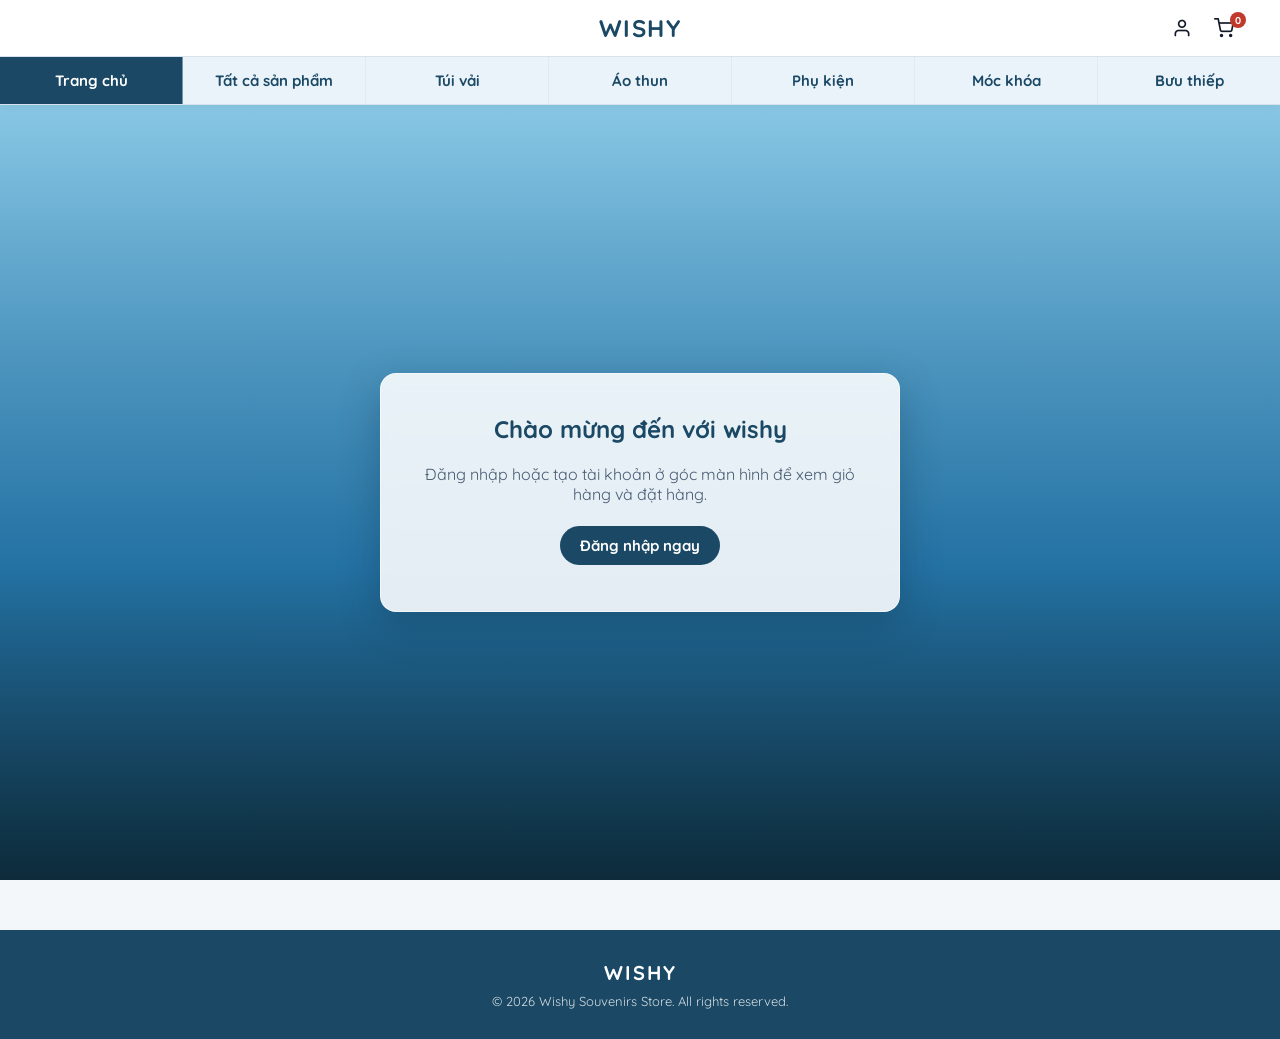
==== cart.html @ b32f50d2 "update header" ====
<!DOCTYPE html>
<html lang="vi">
<head>
<meta charset="UTF-8">
<meta name="viewport" content="width=device-width, initial-scale=1.0">
<title>wishy - Giỏ hàng</title>
<link rel="stylesheet" href="css/style.css">
  <link rel="icon" type="image/png" href="images/logo/logo.png">
</head>

<body>

<!--Thay thế header cũ-->
    <header class="site-header">
        <div class="header-top">
            <div class="header-left-space"></div>
            <div class="logo"><a href="index.html" style="text-decoration:none; color:inherit;">WISHY</a></div>
            <div id="user-header-box" class="header-right-icons">
                <!-- Icon User: Bấm vào mở ngay Overlay Đăng nhập -->
                <a href="#" class="icon-btn" title="Tài khoản" onclick="event.preventDefault(); openAuth('login');">
                    <img src="images/logo/user.png" alt="User">
                </a>
                <!-- Icon Giỏ hàng: Bấm vào kiểm tra đăng nhập -->
                <a href="cart.html" class="icon-btn cart-icon-btn" title="Giỏ hàng">
                  <img src="images/logo/cart.png" alt="Cart">
                    <span class="cart-badge" id="cart-count-badge">0</span>
                </a>
            </div>
        </div>
        <nav class="main-nav-equal" id="category-nav-list">
            <a class="cat-tab active" href="index.html"
                onclick="if(typeof selectCategory==='function') selectCategory('home', this)">Trang chủ</a>
            <a class="cat-tab" href="index.html#products"
                onclick="if(typeof selectCategory==='function') selectCategory('all', this)">Tất cả sản phẩm</a>
            <a class="cat-tab" href="index.html#products"
                onclick="if(typeof selectCategory==='function') selectCategory('Túi vải', this)">Túi vải</a>
            <a class="cat-tab" href="index.html#products"
                onclick="if(typeof selectCategory==='function') selectCategory('Áo thun', this)">Áo thun</a>
            <a class="cat-tab" href="index.html#products"
                onclick="if(typeof selectCategory==='function') selectCategory('Phụ kiện', this)">Phụ kiện</a>
            <a class="cat-tab" href="index.html#products"
                onclick="if(typeof selectCategory==='function') selectCategory('Móc khóa', this)">Móc khóa</a>
            <a class="cat-tab" href="index.html#products"
                onclick="if(typeof selectCategory==='function') selectCategory('Bưu thiếp', this)">Bưu thiếp</a>
        </nav>
    </header>

<!-- Khi chưa đăng nhập -->
<div id="welcome-screen" class="hero">
  <div class="sea-overlay"></div>
  <div class="welcome">
    <h2>Chào mừng đến với wishy</h2>
    <p>Đăng nhập hoặc tạo tài khoản ở góc màn hình để xem giỏ hàng và đặt hàng.</p>
    <button class="btn" onclick="openAuth('login')">Đăng nhập ngay</button> 
  </div>
</div>

<!-- Khi đã đăng nhập -->
<div id="app-screen" style="display:none;">
  <section id="tab-cart-view" class="tab-content active" style="max-width: 1200px; margin: 0 auto; padding: 30px 15px;">
    <div class="cart-title-row">
      <h2>Giỏ hàng của bạn</h2>
    </div>
    
    <div class="cart-actions-bar">
      <label class="select-all-label">
        <input type="checkbox" id="select-all-chk" onclick="toggleSelectAll(this)"> Chọn tất cả
      </label>
      <button class="btn-danger btn-sm" onclick="removeSelectedItems()">Xóa mục đã chọn</button>
    </div>

    <!-- Tiêu đề các cột -->
    <div class="cart-header-row">
      <div class="col-chk"></div>
      <div class="col-img">Hình ảnh</div>
      <div class="col-name">Sản phẩm</div>
      <div class="col-price">Đơn giá</div>
      <div class="col-qty">Số lượng</div>
      <div class="col-subtotal">Thành tiền</div>
      <div class="col-action">Thao tác</div>
    </div>

    <!-- Danh sách sản phẩm trong giỏ -->
    <div id="cart-items-container" class="cart-list-container"></div>

    <!-- Tổng tiền và nút chuyển bước điền thông tin -->
    <div class="card-box cart-summary-box" id="cart-summary-box">
      <h3 id="cart-grand-total">Tổng tiền: 0đ</h3>
      <button class="btn" onclick="showCheckoutSection()">Tiến hành đặt hàng</button>
    </div>

    <!-- Nhập thông tin thanh toán & địa chỉ -->
    <div class="card-box checkout-section" id="checkout-section">
      <div class="checkout-header">
        <h3>Thông tin thanh toán &amp; Giao hàng</h3>
        <button class="btn-outline btn-sm" onclick="backToCart()">← Quay lại giỏ hàng</button>
      </div>

      <div class="address-choice-group">
        <label><input type="radio" name="addr-choice" onclick="toggleNewAddress(false)"> Sử dụng địa chỉ mặc định trong tài khoản</label>
        <label><input type="radio" name="addr-choice" onclick="toggleNewAddress(true)"> Nhập địa chỉ nhận hàng mới</label>
      </div>

      <div id="new-address-box" class="new-address-box">
        <div class="form-row"><label>Họ và tên người nhận</label><input type="text" id="ship-name" placeholder="Nguyễn Văn A"></div>
        <div class="form-row"><label>Số điện thoại nhận hàng</label><input type="tel" id="ship-phone" placeholder="0901234567" maxlength="11" oninput="this.value = this.value.replace(/[^0-9]/g, '')"></div>
        <div class="form-row"><label>Địa chỉ nhận hàng chi tiết</label><input type="text" id="ship-addr" placeholder="Số nhà, tên đường, phường/xã..."></div>
      </div>

      <div class="payment-method-group">
        <label class="pay-method-title">Phương thức thanh toán:</label>
        <div>
          <label><input type="radio" name="pay-method" value="COD" checked> <b>Tiền mặt khi nhận hàng (COD)</b> (Mặc định)</label>
          <label><input type="radio" name="pay-method" value="Banking"> Chuyển khoản ngân hàng (QR Code)</label>
        </div>
      </div>

      <div class="checkout-footer">
        <h3 id="checkout-grand-total">Tổng thanh toán: 0đ</h3>
        <button class="btn" onclick="checkoutOrder()">Xác nhận đặt hàng</button>
      </div>
    </div>

    <!-- Hóa đơn đặt hàng -->
    <div id="invoice-box" class="card-box invoice-box">
      <h2 class="invoice-title">✓ ĐẶT HÀNG THÀNH CÔNG!</h2>
      <p class="invoice-subtitle">Cảm ơn bạn đã mua sắm tại <b>wishy</b>. Dưới đây là thông tin hóa đơn của bạn:</p>
      <hr class="invoice-hr">
      
      <div id="invoice-content"></div>

      <div class="invoice-btn-wrap">
        <button class="btn" onclick="continueShopping()">Tiếp tục mua sắm</button>
      </div>
    </div>
  </section>
</div>

<!-- Modal Đăng nhập -->
<div class="overlay" id="overlay" onclick="if(event.target===this)closeModal()">
  <div class="modal" id="modal"></div>
</div>

<!-- thêm footer dùng chung -->
<footer class="site-footer">
    <div class="container footer-inner">
        <div class="footer-logo">WISHY</div>
        <p>&copy; 2026 Wishy Souvenirs Store. All rights reserved.</p>
    </div>
</footer>

<script src="js/common.js"></script>
<script src="js/cart.js"></script>
</body>
</html>
---- css/style.css ----
@font-face {
  font-family: 'Quicksand';
  src: url('../font/Quicksand-Regular.ttf') format('truetype');
  font-weight: 400;
}

@font-face {
  font-family: 'Quicksand';
  src: url('../font/Quicksand-Bold.ttf') format('truetype');
  font-weight: 700;
}

body {
  font-family: 'Quicksand', Arial, sans-serif;
}

:root {
  --bg-color: #F4F7FA;
  --text-color: #1C2541;
  --primary-color: #1B4965;
  --primary-hover: #0D2B3A;
  --accent-color: #0077B6;
  --card-bg: #FFFFFF;
  --border-color: #D6E2EC;
  --danger: #C0392B;
  --success: #1E8449;
}

* {
  box-sizing: border-box;
}

body {
  font-family: 'Quicksand', Arial, Helvetica, sans-serif;
  background-color: var(--bg-color);
  color: var(--text-color);
  margin: 0;
  padding: 0;
}

button,
input,
select,
textarea {
  font-family: inherit;
  font-size: 15px;
}

h2,
h3 {
  font-weight: 700;
  color: var(--primary-color);
}

.site-header {
  position: sticky;
  top: 0;
  z-index: 1000;
  background: #ffffff;
  box-shadow: 0 2px 10px rgba(0, 0, 0, 0.05);
}

.header-top {
  display: flex !important;
  justify-content: space-between !important;
  align-items: center !important;
  padding: 12px 40px;
  border-bottom: 1px solid var(--border-color);
}

.header-left-space {
  width: 80px; /* Bằng kích thước với khối bên phải để đẩy Logo ra đúng chính giữa */
  flex-shrink: 0;
}

.logo {
  font-size: 24px;
  font-weight: 800;
  color: var(--primary-color);
  letter-spacing: 1.5px;
  text-align: center;
}

.main-nav {
  position: relative;
  display: flex;
  justify-content: center;
  gap: 44px;
  background: #E9EEF3;
  padding: 0 20px;
}

.main-nav>a,
.has-mega>a,
#nav-orders>a {
  display: block;
  padding: 14px 4px;
  color: var(--text-color);
  text-decoration: none;
  font-size: 18px;
  font-weight: 700;
  transition: color 0.2s, transform 0.2s;
}

.main-nav>a:hover,
.main-nav>a.active,
#nav-orders>a:hover,
#nav-orders>a.active,
.has-mega:hover>a,
.has-drop:hover>a {
  color: var(--accent-color);
  transform: scale(1.12);
  text-decoration: underline;
  text-decoration-thickness: 2px;
  text-underline-offset: 6px;
}

.has-mega>a::after,
.has-drop>a::after {
  content: '';
  display: inline-block;
  width: 7px;
  height: 7px;
  margin-left: 8px;
  border: solid currentColor;
  border-width: 0 2px 2px 0;
  transform: translateY(-3px) rotate(45deg);
}

.has-drop {
  position: relative;
}

.drop-menu {
  display: none;
  position: absolute;
  top: 100%;
  left: 50%;
  transform: translateX(-50%);
  min-width: 230px;
  padding: 10px 0;
  background: #FFFFFF;
  border-radius: 0 0 14px 14px;
  box-shadow: 0 14px 30px rgba(13, 43, 58, 0.18);
  z-index: 5;
}

.has-drop:hover .drop-menu,
.has-drop:focus-within .drop-menu {
  display: block;
}

.drop-menu a {
  display: block;
  padding: 10px 24px;
  color: var(--text-color);
  text-decoration: none;
  font-weight: 600;
  white-space: nowrap;
  transition: color 0.2s, background 0.2s;
}

.drop-menu a:hover,
.drop-menu a.current {
  color: var(--accent-color);
  background: var(--bg-color);
}

.mega-menu {
  display: none;
  position: absolute;
  top: 100%;
  left: 50%;
  transform: translateX(-50%);
  width: min(1000px, 94vw);
  grid-template-columns: repeat(auto-fit, minmax(200px, 1fr));
  gap: 30px;
  padding: 28px 32px;
  background: #FFFFFF;
  border-radius: 0 0 14px 14px;
  box-shadow: 0 14px 30px rgba(13, 43, 58, 0.18);
}

.has-mega:hover .mega-menu,
.has-mega:focus-within .mega-menu {
  display: grid;
}

.mega-col h4 {
  margin: 0 0 12px;
  font-size: 16px;
  text-transform: uppercase;
  letter-spacing: 0.5px;
  color: var(--primary-color);
}

.mega-col ul {
  margin: 0;
  padding: 0 0 0 14px;
  list-style: none;
  border-left: 2px solid var(--accent-color);
}

.mega-col li a {
  display: block;
  padding: 6px 0;
  color: var(--text-color);
  text-decoration: none;
  font-weight: 600;
  transition: color 0.2s, padding-left 0.2s;
}

.mega-col li a:hover {
  color: var(--accent-color);
  padding-left: 6px;
}

#user-header-box {
  display: flex;
  align-items: center;
  gap: 10px;
  white-space: nowrap;
}

.user-name {
  font-weight: 700;
  color: var(--primary-color);
}

.role-tag {
  font-size: 12px;
  font-weight: 700;
  padding: 3px 10px;
  border-radius: 12px;
  background: #EBF3FA;
  color: var(--accent-color);
}

.role-tag.admin {
  background: #FFF4E0;
  color: #B9770E;
}

/* --- BUTTONS --- */
.btn,
.btn-blue,
.btn-primary {
  background-color: var(--primary-color);
  color: white;
  border: none;
  padding: 10px 20px;
  border-radius: 20px;
  cursor: pointer;
  font-weight: 700;
  transition: background 0.2s;
}

.btn:hover,
.btn-blue:hover,
.btn-primary:hover {
  background-color: var(--primary-hover);
}

.btn-outline {
  background: #fff;
  color: var(--primary-color);
  border: 2px solid var(--primary-color);
  padding: 8px 18px;
  border-radius: 20px;
  font-weight: 700;
  cursor: pointer;
  transition: all 0.2s;
}

.btn-outline:hover {
  background: var(--primary-color);
  color: #fff;
}

.btn-sm {
  padding: 6px 14px;
  font-size: 13px;
}

.btn-danger {
  background: var(--danger);
}

.btn-danger:hover {
  background: #922B21;
}

table {
  width: 100%;
  border-collapse: collapse;
  background: white;
  border-radius: 8px;
  overflow: hidden;
  box-shadow: 0 2px 8px rgba(0, 0, 0, 0.04);
}

th {
  background-color: #EBF3FA;
  color: var(--primary-color);
  padding: 12px;
  text-align: left;
  font-weight: 700;
}

td {
  padding: 12px;
  border-bottom: 1px solid var(--border-color);
  font-weight: 500;
}

td:first-child {
  font-weight: 700;
  color: var(--primary-color);
}

.empty-row td {
  text-align: center;
  color: #7B8BA0;
  font-style: italic;
}

.sub-menu {
  display: flex;
  flex-wrap: wrap;
  gap: 10px;
  padding: 15px 40px;
  background: #FFFFFF;
  border-bottom: 1px solid var(--border-color);
}

.sub-menu button {
  background: var(--bg-color);
  color: var(--primary-color);
  border: 1px solid var(--border-color);
  padding: 8px 16px;
  border-radius: 20px;
  font-weight: 700;
  cursor: pointer;
  transition: background 0.2s, color 0.2s;
}

.sub-menu button:hover,
.sub-menu button.active {
  background: var(--primary-color);
  color: #FFFFFF;
}

.tab-content {
  display: none;
  padding: 20px 40px;
}

.tab-content.active {
  display: block;
}

.filter-box {
  display: flex;
  flex-wrap: wrap;
  align-items: center;
  gap: 15px;
  background: var(--card-bg);
  border: 1px solid var(--border-color);
  border-radius: 12px;
  padding: 15px;
}

.filter-box input,
.filter-box select,
.form-row input,
.form-row select {
  padding: 8px 10px;
  border: 1px solid var(--border-color);
  border-radius: 8px;
  background: #fff;
  color: var(--text-color);
}

.badge {
  display: inline-block;
  padding: 3px 10px;
  border-radius: 12px;
  font-size: 13px;
  font-weight: 700;
  background: #EBF3FA;
  color: var(--accent-color);
}

.badge.warn {
  background: #FDECEA;
  color: var(--danger);
}

.badge.ok {
  background: #E8F6EE;
  color: var(--success);
}

.badge.mid {
  background: #FFF4E0;
  color: #B9770E;
}

.alert {
  padding: 12px 16px;
  border-radius: 10px;
  margin-bottom: 8px;
  font-weight: 600;
}

.alert.warn {
  background: #FDECEA;
  color: var(--danger);
  border: 1px solid #F5B7B1;
}

.alert.ok {
  background: #E8F6EE;
  color: var(--success);
  border: 1px solid #A9DFBF;
}

.hero {
  position: relative;
  min-height: calc(100vh - 125px);
  display: flex;
  align-items: center;
  justify-content: center;
  padding: 40px 20px;
  overflow: hidden;
}

.welcome {
  position: relative;
  z-index: 3;
  max-width: 520px;
  width: 100%;
  background: rgba(255, 255, 255, 0.88);
  backdrop-filter: blur(8px);
  -webkit-backdrop-filter: blur(8px);
  border: 1px solid rgba(255, 255, 255, 0.6);
  border-radius: 16px;
  padding: 40px;
  text-align: center;
  box-shadow: 0 12px 40px rgba(13, 43, 58, 0.3);
}

.hero {
  background: linear-gradient(to bottom, #8FD0EE, #2A86C2 60%, #0D2B3A);
}

.sea-overlay {
  position: absolute;
  inset: 0;
  z-index: 2;
  background: linear-gradient(to bottom, rgba(13, 43, 58, 0.05), rgba(13, 43, 58, 0.35));
}

.welcome h2 {
  margin-top: 0;
}

.welcome p {
  color: #4A5B73;
}

.welcome .btn,
.welcome .btn-outline {
  margin: 6px;
}

.overlay {
  display: none;
  position: fixed;
  inset: 0;
  background: rgba(13, 43, 58, 0.45);
  z-index: 200;
  align-items: center;
  justify-content: center;
  padding: 20px;
}

.overlay.show {
  display: flex;
}

.modal {
  background: #fff;
  border-radius: 16px;
  padding: 28px;
  width: 100%;
  max-width: 460px;
  max-height: 90vh;
  overflow-y: auto;
  box-shadow: 0 12px 40px rgba(0, 0, 0, 0.2);
  position: relative;
}

.modal.wide {
  max-width: 640px;
}

.modal h3 {
  margin-top: 0;
}

.modal-close {
  position: absolute;
  top: 8px;
  right: 8px;
  background: none;
  border: none;
  font-size: 24px;
  cursor: pointer;
  color: #7B8BA0;
}

.auth-tabs {
  display: flex;
  gap: 8px;
  margin-bottom: 18px;
}

.auth-tabs button {
  flex: 1;
  padding: 10px;
  border: 2px solid var(--border-color);
  background: #fff;
  color: var(--primary-color);
  border-radius: 20px;
  font-weight: 700;
  cursor: pointer;
}

.auth-tabs button.active {
  background: var(--primary-color);
  border-color: var(--primary-color);
  color: #fff;
}

.form-row {
  margin-bottom: 14px;
  display: flex;
  flex-direction: column;
  gap: 6px;
}

.form-row label {
  font-weight: 700;
  font-size: 14px;
  color: var(--primary-color);
}

.form-row input,
.form-row select {
  width: 100%;
}

.form-error {
  color: var(--danger);
  font-weight: 600;
  min-height: 20px;
  margin-bottom: 8px;
  font-size: 14px;
}

.hint {
  font-size: 13px;
  color: #7B8BA0;
  margin-top: 10px;
  line-height: 1.6;
}

.line-row {
  display: grid;
  grid-template-columns: 2fr 1fr 1.3fr auto;
  gap: 8px;
  margin-bottom: 8px;
  align-items: center;
}

.line-row input,
.line-row select {
  padding: 8px;
  border: 1px solid var(--border-color);
  border-radius: 8px;
  width: 100%;
}

.detail-total {
  text-align: right;
  font-weight: 700;
  margin-top: 12px;
  color: var(--primary-color);
  font-size: 17px;
}

/* --- Ô CHỌN (SELECT) ĐỒNG BỘ GIAO DIỆN --- */
select,
.filter-box select,
.form-row select,
.line-row select {
  appearance: none;
  -webkit-appearance: none;
  padding: 8px 34px 8px 14px;
  border: 1px solid var(--border-color);
  border-radius: 20px;
  background: #fff url("data:image/svg+xml;utf8,<svg xmlns='http://www.w3.org/2000/svg' width='12' height='8' viewBox='0 0 12 8'><path d='M1 1l5 5 5-5' fill='none' stroke='%231B4965' stroke-width='2' stroke-linecap='round'/></svg>") no-repeat right 14px center / 12px 8px;
  color: var(--text-color);
  font-weight: 600;
  cursor: pointer;
}

select:hover {
  border-color: var(--accent-color);
}

select:focus {
  outline: 2px solid var(--accent-color);
  border-color: transparent;
}

#register-form .form-row {
  display: grid;
  grid-template-columns: 1fr 1fr;
  gap: 24px;
  margin-bottom: 8px;
}

.form-col {
  display: flex;
  flex-direction: column;
}

.form-col label {
  font-weight: 700;
  font-size: 14px;
  color: var(--primary-color);
  margin-bottom: 6px;
}

.form-col input {
  padding: 9px 10px;
  border: 1px solid var(--border-color);
  border-radius: 8px;
  width: 100%;
}

.form-col input:focus {
  outline: 2px solid var(--accent-color);
  border-color: transparent;
}

.error {
  color: var(--danger);
  font-size: 13px;
  font-weight: 600;
  min-height: 18px;
  margin: 4px 0 8px;
}

.form-actions {
  text-align: center;
  margin-top: 6px;
}

.form-actions button {
  background: var(--primary-color);
  color: #fff;
  border: none;
  padding: 11px 36px;
  border-radius: 20px;
  font-weight: 700;
  cursor: pointer;
  transition: background 0.2s;
}

.form-actions button:hover {
  background: var(--primary-hover);
}

.main-nav #nav-cart {
  background: transparent;
  border: none;
  padding: 0;
  margin: 0;
  display: flex;
  align-items: center;
}

.main-nav #nav-cart>a {
  display: block;
  padding: 14px 4px;
  color: var(--text-color);
  text-decoration: none;
  font-size: 18px;
  font-weight: 700;
  background: transparent;
  transition: color 0.2s, transform 0.2s;
}

.main-nav #nav-cart:hover>a,
.main-nav #nav-cart>a.active {
  color: var(--accent-color);
  transform: scale(1.12);
  text-decoration: underline;
  text-decoration-thickness: 2px;
  text-underline-offset: 6px;
  background: transparent;
}

.cart-title-row {
  display: flex;
  justify-content: space-between;
  align-items: center;
  margin-bottom: 15px;
}

.cart-actions-bar {
  display: flex;
  justify-content: space-between;
  align-items: center;
  margin-bottom: 15px;
}

.select-all-label {
  font-weight: 700;
  cursor: pointer;
  display: flex;
  align-items: center;
}

.select-all-label input {
  margin-right: 8px;
}

.cart-header-row {
  display: flex;
  align-items: center;
  background: #EBF3FA;
  padding: 14px 20px;
  margin-bottom: 10px;
  border-radius: 8px;
  font-weight: 700;
  color: var(--primary-color);
}

/* Các cột nội dung trong giỏ hàng */
.col-chk {
  width: 5%;
  text-align: center;
}

.col-img {
  width: 10%;
  text-align: center;
}

.col-img img {
  width: 50px;
  height: 50px;
  object-fit: cover;
  border-radius: 8px;
  display: block;
  margin: 0 auto;
}

.col-name {
  width: 33%;
  font-weight: 700;
  padding-left: 10px;
  padding-right: 10px;
}

.col-price {
  width: 15%;
  font-weight: 600;
}

.col-qty {
  width: 15%;
  display: flex;
  align-items: center;
  justify-content: center;
}

.col-qty span {
  margin: 0 8px;
  font-weight: 700;
}

.col-subtotal {
  width: 14%;
  font-weight: 700;
  color: var(--primary-color);
}

.col-action {
  width: 8%;
  text-align: right;
}
/* Cột Admin Quản lý giá */
.col-admin-id {
  width: 12%;
  font-weight: 700;
  padding-right: 10px;
}

.col-admin-name {
  width: 38%;
  font-weight: 600;
  padding-right: 15px;
}

.col-admin-cost {
  width: 18%;
  padding-right: 10px;
}

.col-admin-margin {
  width: 14%;
  font-weight: 700;
}

.col-admin-price {
  width: 18%;
  font-weight: 700;
  color: var(--accent-color);
}

.cart-list-container {
  display: flex;
  flex-direction: column;
  margin-bottom: 20px;
}

.cart-item-row {
  display: flex;
  align-items: center;
  background: #FFFFFF;
  padding: 16px 20px;
  margin-bottom: 12px;
  border: 1px solid var(--border-color);
  border-radius: 12px;
  box-shadow: 0 2px 6px rgba(0, 0, 0, 0.02);
}

.card-box {
  background: var(--card-bg);
  border: 1px solid var(--border-color);
  border-radius: 12px;
  padding: 24px;
  margin-top: 20px;
  margin-bottom: 24px;
}

.cart-summary-box {
  display: flex;
  justify-content: space-between;
  align-items: center;
}

.cart-summary-box h3 {
  margin: 0;
}

/* Khối đặt hàng & địa chỉ */
.checkout-section {
  display: none;
}

.checkout-header {
  display: flex;
  justify-content: space-between;
  align-items: center;
  margin-bottom: 15px;
}

.checkout-header h3 {
  margin: 0;
}

.address-choice-group {
  margin-bottom: 16px;
}

.address-choice-group label {
  display: block;
  margin-bottom: 8px;
  cursor: pointer;
}

.new-address-box {
  display: none;
  margin-bottom: 16px;
  padding: 12px;
  background: #F8FAFC;
  border-radius: 8px;
}

.payment-method-group {
  margin-bottom: 20px;
}

.pay-method-title {
  font-weight: 700;
  color: var(--primary-color);
  display: block;
  margin-bottom: 8px;
}

.payment-method-group label {
  display: block;
  margin-bottom: 6px;
  cursor: pointer;
}

.checkout-footer {
  display: flex;
  justify-content: space-between;
  align-items: center;
  padding-top: 10px;
  border-top: 1px solid var(--border-color);
}

.checkout-footer h3 {
  margin: 0;
  color: var(--primary-color);
}

/* Khối hóa đơn */
.invoice-box {
  display: none;
  background: #FFFFFF;
  border: 2px dashed var(--accent-color);
}

.invoice-title {
  color: var(--success);
  text-align: center;
  margin-bottom: 10px;
}

.invoice-subtitle {
  text-align: center;
  color: #555;
  margin-bottom: 15px;
}

.invoice-hr {
  border: none;
  border-top: 1px solid var(--border-color);
  margin: 15px 0;
}

.invoice-btn-wrap {
  text-align: center;
  margin-top: 25px;
}

.pricing-admin-box {
  max-width: 600px;
  margin-bottom: 24px;
}

#tab-admin-pricing h2 {
  margin-bottom: 15px;
}

.cart-actions-bar button.btn-danger {
  background-color: var(--danger, #C0392B);
  color: #FFFFFF;
  border: none;
  border-radius: 20px;
  padding: 6px 16px;
  font-size: 13px;
  font-weight: 700;
  cursor: pointer;
  box-shadow: none;
}

.cart-actions-bar button.btn-danger:hover {
  background-color: #922B21;
}

#app-screen .cart-item-row .col-action button.btn-danger {
  background-color: var(--danger, #C0392B);
  color: #FFFFFF;
  border: none;
  border-radius: 16px;
  padding: 5px 14px;
  font-size: 13px;
  font-weight: 700;
  cursor: pointer;
  box-shadow: none;
  display: inline-block;
}

#app-screen .cart-item-row .col-action button.btn-danger:hover {
  background-color: #922B21;
}

@media (max-width: 700px) {
  #register-form .form-row {
    grid-template-columns: 1fr;
    gap: 0;
  }

  .header-top,
  .sub-menu,
  .tab-content {
    padding-left: 16px;
    padding-right: 16px;
  }

  .header-top {
    grid-template-columns: 1fr;
    justify-items: center;
    gap: 8px;
  }

  .header-top #user-header-box {
    justify-self: center;
    flex-wrap: wrap;
    justify-content: center;
  }

  .main-nav {
    gap: 14px;
    flex-wrap: wrap;
  }

  .main-nav>a,
  .has-mega>a,
  #nav-orders>a {
    font-size: 15px;
  }

  .tab-content {
    overflow-x: auto;
  }
}

/* Khối sản phẩm */
.category-nav-bar {
  background-color: #EBF3FA;
  border-bottom: 1px solid var(--border-color);
  padding: 12px 0;
  margin-bottom: 20px;
}

.category-nav-container {
  display: flex;
  justify-content: center;
  align-items: center;
  gap: 20px;
  flex-wrap: wrap;
  max-width: 1200px;
  margin: 0 auto;
  padding: 0 15px;
}

.cat-nav-item {
  color: var(--primary-color);
  font-weight: 700;
  font-size: 14px;
  text-decoration: none;
  cursor: pointer;
  padding: 6px 16px;
  border-radius: 20px;
  transition: all 0.2s;
}

.cat-nav-item:hover,
.cat-nav-item.active {
  background-color: var(--primary-color);
  color: #ffffff;
}

.product-section-wrapper {
  padding: 20px 0 40px;
  background-color: var(--bg-color);
}

.product-page-layout {
  display: flex;
  gap: 35px;
  align-items: flex-start;
  max-width: 1200px;
  margin: 0 auto;
  padding: 0 15px;
}

.filter-sidebar {
  width: 270px;
  flex-shrink: 0;
  background: var(--card-bg);
  border: 1px solid var(--border-color);
  border-radius: 16px;
  padding: 24px;
  box-shadow: 0 4px 12px rgba(0, 0, 0, 0.03);
}

.filter-sidebar h3 {
  font-size: 15px;
  font-weight: 800;
  color: var(--primary-color);
  margin-top: 0;
  margin-bottom: 20px;
  padding-bottom: 8px;
  border-bottom: 2px solid var(--border-color);
  text-transform: uppercase;
}

.filter-group {
  margin-bottom: 18px;
}

.filter-group label {
  display: block;
  font-weight: 700;
  font-size: 13px;
  margin-bottom: 6px;
  color: var(--primary-color);
}

.filter-group input[type="text"],
.filter-group select {
  width: 100%;
  box-sizing: border-box;
  padding: 10px 14px;
  border: 1px solid var(--border-color);
  border-radius: 20px;
  outline: none;
  font-size: 13px;
}

.btn-filter {
  width: 100%;
  padding: 12px;
  background-color: var(--primary-color);
  color: #ffffff;
  border: none;
  border-radius: 20px;
  font-weight: 700;
  font-size: 14px;
  cursor: pointer;
  margin-top: 10px;
  transition: background 0.2s;
}

.btn-filter:hover {
  background-color: var(--primary-hover);
}

.product-content-main {
  flex-grow: 1;
}

.product-grid-3col {
  display: grid;
  grid-template-columns: repeat(3, 1fr);
  gap: 25px;
}

.product-card {
  background: var(--card-bg);
  border-radius: 12px;
  padding: 16px;
  text-align: center;
  border: 1px solid var(--border-color);
  transition: transform 0.2s, box-shadow 0.2s;
  cursor: pointer;
}

.product-card:hover {
  transform: translateY(-4px);
  box-shadow: 0 8px 20px rgba(0, 0, 0, 0.06);
}

.product-img-box {
  width: 100%;
  aspect-ratio: 4 / 3;
  background: #ffffff !important;
  border-radius: 8px;
  margin-bottom: 12px;
  display: flex;
  align-items: center;
  justify-content: center;
  font-weight: 700;
  color: var(--primary-color);
  font-size: 14px;
  text-transform: uppercase;
  overflow: hidden;
}

.product-img-box img {
  width: 100%;
  height: 100%;
  object-fit: cover;
}

.product-brand {
  font-size: 11px;
  font-weight: 700;
  color: #7B8BA0;
  text-transform: uppercase;
  margin-bottom: 4px;
}

.product-title {
  font-size: 15px;
  font-weight: 700;
  color: var(--primary-color);
  margin-bottom: 6px;
}

.product-price {
  font-size: 15px;
  font-weight: 700;
  color: var(--accent-color);
}

.pagination-container {
  display: flex;
  justify-content: center;
  gap: 8px;
  margin-top: 30px;
}

.page-btn {
  width: 36px;
  height: 36px;
  border-radius: 8px;
  border: 1px solid var(--border-color);
  background: #ffffff;
  color: var(--primary-color);
  font-weight: 700;
  cursor: pointer;
}

.page-btn.active {
  background: var(--primary-color);
  color: #ffffff;
  border-color: var(--primary-color);
}

.feedback-section {
  padding: 50px 0;
  background-color: var(--bg-color);
  text-align: center;
}

.section-title {
  font-size: 22px;
  font-weight: 800;
  color: var(--primary-color);
  margin-bottom: 30px;
}

.feedback-slider-container {
  display: flex;
  align-items: center;
  justify-content: center;
  gap: 20px;
  max-width: 1200px;
  margin: 0 auto;
}

.feedback-cards-wrapper {
  display: flex;
  gap: 20px;
  overflow-x: auto;
  scroll-behavior: smooth;
}

.feedback-cards-wrapper::-webkit-scrollbar {
  display: none;
}

.feedback-card {
  width: 260px;
  flex-shrink: 0;
  background: #ffffff;
  border: 1.5px solid var(--primary-color);
  border-radius: 10px;
  padding: 16px;
  text-align: left;
}

.feedback-header {
  display: flex;
  align-items: center;
  gap: 10px;
  padding-bottom: 10px;
  border-bottom: 1px solid var(--border-color);
  margin-bottom: 10px;
}

.user-avatar {
  width: 32px;
  height: 32px;
  border-radius: 50%;
  background-color: #D6E2EC;
}

.user-avatar img{
  width:100%;
  height:100%;
  object-fit: cover;
  border-radius:50%; /* Giúp ảnh không bị méo khi co giãn */
}

.user-name {
  font-weight: 700;
  font-size: 13px;
  color: var(--primary-color);
}

.feedback-text {
  font-size: 12px;
  color: var(--text-color);
  line-height: 1.4;
  margin: 0;
}

.slider-arrow {
  background: none;
  border: none;
  font-size: 32px;
  color: var(--primary-color);
  cursor: pointer;
  padding: 0 10px;
}

.modal-detail-card {
  background: #ffffff;
  border-radius: 18px;
  width: 80%;
  max-width: 1200px;
  height: 85%;
  padding: 35px;
  position: relative;
  box-shadow: 0 10px 30px rgba(0, 0, 0, 0.2);
}

.close-modal-btn {
  position: absolute;
  top: 15px;
  right: 20px;
  font-size: 24px;
  border: none;
  background: none;
  cursor: pointer;
  color: #7B8BA0;
}

.modal-grid-2col {
  display: flex;
  gap: 30px;
  align-items: center;
  text-align: left;
  margin-top:10px;
  }

.modal-left-img {
  width: 90%;
  aspect-ratio: 1 / 1;
  background: #ffffff !important;
  border: 2px solid #C4C4C4;
  border-radius: 12px;
  display: flex;
  align-items: center;
  justify-content: center;
  color: var(--primary-color);
  overflow: hidden;
  flex-direction: column;
  height: auto;
  margin: 0 auto;
}

.modal-left-img img {
  width: 100%;
  height: 100%;
  max-width: 550px;
  max-height: 550px;
  object-fit: cover;
}

.modal-right-info {
  width: 55%;
}

.modal-brand {
  font-size: 24px;
  font-weight: 700;
  color: #7B8BA0;
  text-transform: uppercase;
}

.modal-title {
  font-size: 32px;
  font-weight: 800;
  color: var(--primary-color);
  margin: 6px 0;
}

.modal-price {
  font-size: 28px;
  font-weight: 700;
  color: var(--accent-color);
  margin-bottom: 12px;
}

.modal-desc {
  font-size: 16px;
  color: var(--text-color);
  margin-bottom: 15px;
  line-height: 1.5;
}

.modal-stock {
  font-size: 13px;
  color: #7B8BA0;
  margin-bottom: 20px;
}

.modal-dots-list {
  display: flex;
  justify-content: center;
  gap: 10px;
  margin-top: 15px;
}

.dot-btn {
  width: 12px;
  height: 12px;
  background-color: #C4C4C4;
  border-radius: 50%;
  cursor: pointer;
  transition: all 0.2s ease;
}

.dot-btn:hover {
  background-color: #8a8a8a;
  transform: scale(1.5);
}

.dot-btn.active {
  background-color: #5a5a5a;
}

.btn-add-cart {
  width: 100%;
  padding: 20px;
  background: var(--primary-color);
  color: #fff;
  border: none;
  border-radius: 20px;
  font-weight: 700;
  font-size: 14px;
  cursor: pointer;
  transition: background 0.2s;
}

.btn-add-cart:hover {
  background: var(--primary-hover);
}

@media (max-width: 768px) {
  .product-page-layout {
    flex-direction: column;
  }

  .filter-sidebar {
    width: 100%;
  }

  .product-grid-3col {
    grid-template-columns: repeat(2, 1fr);
  }



  .modal-left-img,
  .modal-right-info {
    width: 100%;
  }
}

html {
  scroll-behavior: smooth;
}

.site-header {
  position: sticky;
  top: 0;
  z-index: 1000;
  background: #ffffff;
  box-shadow: 0 2px 10px rgba(0, 0, 0, 0.05);
}

.header-top {
  display: flex;
  justify-content: space-between;
  align-items: center;
  padding: 12px 40px;
  border-bottom: 1px solid var(--border-color);
}

.header-left-space {
  width: 80px;
}

.logo {
  font-size: 24px;
  font-weight: 800;
  color: var(--primary-color);
  letter-spacing: 1.5px;
  text-align: center;
}

.header-right-icons {
  display: flex !important;
  align-items: center !important;
  gap: 16px;
  width: 80px; /* Cố định 80px để cân bằng với .header-left-space */
  justify-content: flex-end !important;
  flex-shrink: 0;
}

.icon-btn {
  color: var(--primary-color);
  text-decoration: none;
  position: relative;
  display: flex;
  align-items: center;
  justify-content: center;
  transition: opacity 0.2s;
}

.icon-btn:hover {
  opacity: 0.7;
}

.header-right-icons img,
.icon-btn img {
  width: 32px !important;
  height: 32px !important;
  object-fit: contain;
  display: block;
}

.cart-badge {
  position: absolute;
  top: 0px;
  right: -6px;
  background-color: var(--danger);
  color: #ffffff;
  font-size: 10px;
  font-weight: 800;
  width: 16px;
  height: 16px;
  border-radius: 50%;
  display: flex;
  align-items: center;
  justify-content: center;
}

.main-nav-equal {
  display: flex;
  width: 100%;
  background-color: #EBF3FA;
  border-bottom: 1px solid var(--border-color);
}

.cat-tab {
  flex: 1;
  text-align: center;
  padding: 14px 10px;
  color: var(--primary-color);
  font-weight: 700;
  font-size: 15px;
  text-decoration: none;
  cursor: pointer;
  transition: all 0.25s ease;
  border-right: 1px solid rgba(214, 226, 236, 0.5);
  display: flex;
  align-items: center;
  justify-content: center;
  white-space: nowrap;
}

.cat-tab:last-child {
  border-right: none;
}

.cat-tab:hover {
  background-color: #D6E2EC;
}

.cat-tab.active {
  background-color: var(--primary-color) !important;
  color: #ffffff !important;
  font-weight: 800;
}



.site-footer {
  background-color: var(--primary-color);
  color: #ffffff;
  padding: 30px 0;
  text-align: center;
  margin-top: 50px;
}

.footer-inner .footer-logo {
  font-size: 20px;
  font-weight: 800;
  letter-spacing: 2px;
  margin-bottom: 8px;
}

.footer-inner p {
  margin: 0;
  font-size: 13px;
  opacity: 0.8;
}

.product-img-box {
  width: 100%;
  aspect-ratio: 1 / 1 !important;
  background: #EBF3FA;
  border-radius: 12px;
  margin-bottom: 12px;
  display: flex;
  align-items: center;
  justify-content: center;
  font-weight: 700;
  color: var(--primary-color);
  font-size: 14px;
  text-transform: uppercase;
  overflow: hidden;
}

.section-title-bar {
  background-color: var(--primary-color);
  color: #ffffff;
  text-align: center;
  padding: 14px 20px;
  margin-bottom: 30px;
  box-shadow: 0 2px 6px rgba(0, 0, 0, 0.08);
}

.section-title-bar h2 {
  color: #ffffff !important;
  font-size: 18px;
  font-weight: 800;
  margin: 0;
  letter-spacing: 1.5px;
  text-transform: uppercase;
  font-size: 30px;
}

/* === BỔ SUNG: ÉP KHUNG OVERLAY MODAL HIỂN THỊ CHUẨN === */
.overlay {
  display: none;
  position: fixed !important;
  top: 0 !important;
  left: 0 !important;
  width: 100vw !important;
  height: 100vh !important;
  background: rgba(13, 43, 58, 0.55) !important;
  z-index: 99999 !important;
  align-items: center !important;
  justify-content: center !important;
}

.overlay.show {
  display: flex !important;
}

.overlay .modal {
  background: #ffffff !important;
  border-radius: 16px !important;
  padding: 28px !important;
  width: 90% !important;
  max-width: 460px !important;
  max-height: 90vh !important;
  overflow-y: auto !important;
  box-shadow: 0 12px 40px rgba(0, 0, 0, 0.25) !important;
  position: relative !important;
}

.overlay .modal.wide {
  max-width: 640px !important;
}

.profile-nav-btn {
  width: 100%;
  text-align: left;
  padding: 10px 16px;
  border: none;
  border-radius: 8px;
  background: transparent;
  color: var(--text-color);
  font-weight: 600;
  cursor: pointer;
  transition: color 0.2s, background 0.2s;
}

.profile-nav-btn:hover,
.profile-nav-btn.active {
  color: var(--danger);
}

.user-dropdown-wrapper {
  position: relative;
  display: flex;
  align-items: center;
}

.user-dropdown-menu {
  display: none;
  position: absolute;
  top: 100%;
  right: 0;
  min-width: 160px;
  background: #ffffff;
  border: 1px solid var(--border-color);
  border-radius: 10px;
  box-shadow: 0 4px 15px rgba(0, 0, 0, 0.1);
  padding: 8px 0;
  z-index: 1001;
}

.user-dropdown-wrapper:hover .user-dropdown-menu {
  display: block;
}

.user-dropdown-menu a,
.user-dropdown-menu button {
  display: block;
  width: 100%;
  padding: 8px 16px;
  text-align: left;
  background: none;
  border: none;
  color: var(--text-color);
  font-weight: 600;
  font-size: 14px;
  text-decoration: none;
  cursor: pointer;
  box-sizing: border-box;
}

.user-dropdown-menu a:hover,
.user-dropdown-menu button:hover {
  background-color: var(--bg-color);
  color: var(--primary-color);
}

/* 1. Hàng bọc chữ Tiêu đề & Nội dung chọn */
.variant-row, .qty-row {
    display: flex;
    align-items: center;
    gap: 15px;
    margin-bottom: 16px;
}

/* Nhãn chữ "Phân loại:" và "Số lượng:" */
.variant-label {
    font-size: 14px;
    font-weight: 700;
    color: var(--primary-color);
    min-width: 80px; /* Cố định chiều rộng nhãn để các ô thẳng hàng */
}

/* 2. Danh sách các nút phân loại */
.variant-list {
    display: flex;
    gap: 10px;
    flex-wrap: wrap;
}

.variant-btn {
    padding: 6px 16px;
    background: #ffffff;
    border: 1px solid var(--border-color);
    border-radius: 6px;
    font-size: 13px;
    font-weight: 600;
    cursor: pointer;
    transition: all 0.2s ease;
}

.variant-btn:hover {
    border-color: var(--accent-color);
}

/* Kiểu dáng cho nút Phân loại ĐANG ĐƯỢC CHỌN (Active) */
.variant-btn.active {
    border-color: var(--primary-color);
    background-color: var(--bg-color);
    color: var(--primary-color);
    font-weight: 700;
}

/* 3. Khung bo viền gộp chung cho bộ Tăng / Giảm số lượng */
.qty-control {
    display: flex;
    align-items: center;
    border: 1px solid var(--border-color);
    border-radius: 6px;
    overflow: hidden;
}

/* Nút bấm - và + */
.qty-btn {
    width: 34px;
    height: 32px;
    background: #ffffff;
    border: none;
    font-size: 16px;
    font-weight: 700;
    cursor: pointer;
    color: var(--primary-color);
    transition: background 0.2s;
}

.qty-btn:hover {
    background: #EBF3FA;
}

/* Ô hiển thị số lượng ở giữa */
#modal-qty-input {
    width: 45px;
    height: 32px;
    border: none;
    border-left: 1px solid var(--border-color);  /* Viền ngăn cách với nút - */
    border-right: 1px solid var(--border-color); /* Viền ngăn cách với nút + */
    text-align: center;
    font-weight: 700;
    font-size: 14px;
    outline: none;
}

/* Ẩn mũi tên lên xuống mặc định của ô input number trên các trình duyệt */
#modal-qty-input::-webkit-outer-spin-button,
#modal-qty-input::-webkit-inner-spin-button {
    -webkit-appearance: none;
    margin: 0;
}
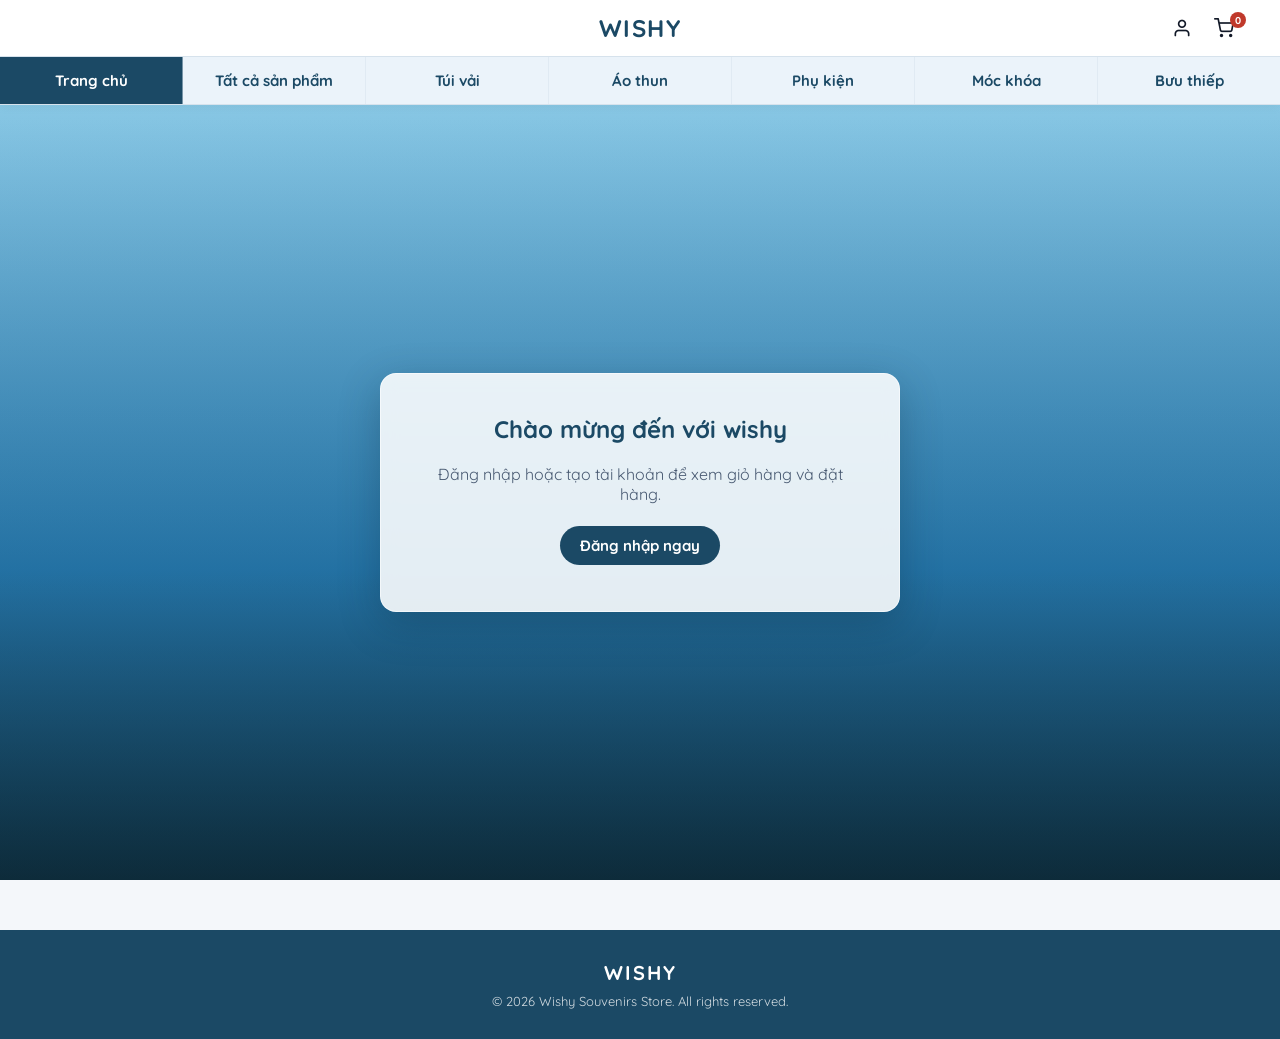
==== commit 4c452ff9: "Update cart.html" ====
--- a/cart.html
+++ b/cart.html
@@ -3,9 +3,9 @@
 <head>
 <meta charset="UTF-8">
 <meta name="viewport" content="width=device-width, initial-scale=1.0">
-<title>wishy - Giỏ hàng</title>
+<title>wishy | giỏ hàng</title>
 <link rel="stylesheet" href="css/style.css">
-  <link rel="icon" type="image/png" href="images/logo/logo.png">
+<link rel="icon" type="image/png" href="images/logo/logo.png">
 </head>
 
 <body>
@@ -50,7 +50,7 @@
   <div class="sea-overlay"></div>
   <div class="welcome">
     <h2>Chào mừng đến với wishy</h2>
-    <p>Đăng nhập hoặc tạo tài khoản ở góc màn hình để xem giỏ hàng và đặt hàng.</p>
+    <p>Đăng nhập hoặc tạo tài khoản để xem giỏ hàng và đặt hàng.</p>
     <button class="btn" onclick="openAuth('login')">Đăng nhập ngay</button> 
   </div>
 </div>
--- a/css/style.css
+++ b/css/style.css
@@ -1046,7 +1046,8 @@
   }
 }
 
-/* Khối sản phẩm */
+
+/* ======================KHỐI SẢN PHẨM====================== */
 .category-nav-bar {
   background-color: #EBF3FA;
   border-bottom: 1px solid var(--border-color);
@@ -1338,15 +1339,17 @@
   padding: 0 10px;
 }
 
-.modal-detail-card {
-  background: #ffffff;
-  border-radius: 18px;
-  width: 80%;
-  max-width: 1200px;
-  height: 85%;
-  padding: 35px;
-  position: relative;
-  box-shadow: 0 10px 30px rgba(0, 0, 0, 0.2);
+.modal-detail-card { 
+  background: #ffffff; 
+  border-radius: 18px; 
+  width: 90%; 
+  max-width: 1000px; 
+  height: auto; 
+  max-height: 90vh; 
+  padding: 30px; 
+  position: relative; 
+  box-shadow: 0 10px 30px rgba(0, 0, 0, 0.2); 
+  overflow-y: auto; 
 }
 
 .close-modal-btn {
@@ -1702,30 +1705,107 @@
   max-width: 640px !important;
 }
 
-.profile-nav-btn {
-  width: 100%;
-  text-align: left;
-  padding: 10px 16px;
-  border: none;
-  border-radius: 8px;
-  background: transparent;
-  color: var(--text-color);
-  font-weight: 600;
-  cursor: pointer;
-  transition: color 0.2s, background 0.2s;
-}
-
-.profile-nav-btn:hover,
-.profile-nav-btn.active {
-  color: var(--danger);
-}
-
+/* 1. Hàng bọc chữ Tiêu đề & Nội dung chọn */
+.variant-row, .qty-row {
+    display: flex;
+    align-items: center;
+    gap: 15px;
+    margin-bottom: 16px;
+}
+
+/* Nhãn chữ "Phân loại:" và "Số lượng:" */
+.variant-label {
+    font-size: 14px;
+    font-weight: 700;
+    color: var(--primary-color);
+    min-width: 80px; /* Cố định chiều rộng nhãn để các ô thẳng hàng */
+}
+
+/* 2. Danh sách các nút phân loại */
+.variant-list {
+    display: flex;
+    gap: 10px;
+    flex-wrap: wrap;
+}
+
+.variant-btn {
+    padding: 6px 16px;
+    background: #ffffff;
+    border: 1px solid var(--border-color);
+    border-radius: 6px;
+    font-size: 13px;
+    font-weight: 600;
+    cursor: pointer;
+    transition: all 0.2s ease;
+}
+
+.variant-btn:hover {
+    border-color: var(--accent-color);
+}
+
+/* Kiểu dáng cho nút Phân loại ĐANG ĐƯỢC CHỌN (Active) */
+.variant-btn.active {
+    border-color: var(--primary-color);
+    background-color: var(--bg-color);
+    color: var(--primary-color);
+    font-weight: 700;
+}
+
+/* 3. Khung bo viền gộp chung cho bộ Tăng / Giảm số lượng */
+.qty-control {
+    display: flex;
+    align-items: center;
+    border: 1px solid var(--border-color);
+    border-radius: 6px;
+    overflow: hidden;
+}
+
+/* Nút bấm - và + */
+.qty-btn {
+    width: 34px;
+    height: 32px;
+    background: #ffffff;
+    border: none;
+    font-size: 16px;
+    font-weight: 700;
+    cursor: pointer;
+    color: var(--primary-color);
+    transition: background 0.2s;
+}
+
+.qty-btn:hover {
+    background: #EBF3FA;
+}
+
+/* Ô hiển thị số lượng ở giữa */
+#modal-qty-input {
+    width: 45px;
+    height: 32px;
+    border: none;
+    border-left: 1px solid var(--border-color);  /* Viền ngăn cách với nút - */
+    border-right: 1px solid var(--border-color); /* Viền ngăn cách với nút + */
+    text-align: center;
+    font-weight: 700;
+    font-size: 14px;
+    outline: none;
+}
+
+/* Ẩn mũi tên lên xuống mặc định của ô input number trên các trình duyệt */
+#modal-qty-input::-webkit-outer-spin-button,
+#modal-qty-input::-webkit-inner-spin-button {
+    -webkit-appearance: none;
+    margin: 0;
+}
+
+
+/* ======================KHỐI SẢN PHẨM====================== */
+
+/* menu thả xuống của biểu tượng người dùng */
 .user-dropdown-wrapper {
   position: relative;
   display: flex;
   align-items: center;
 }
-
 .user-dropdown-menu {
   display: none;
   position: absolute;
@@ -1739,11 +1819,9 @@
   padding: 8px 0;
   z-index: 1001;
 }
-
 .user-dropdown-wrapper:hover .user-dropdown-menu {
   display: block;
 }
-
 .user-dropdown-menu a,
 .user-dropdown-menu button {
   display: block;
@@ -1759,101 +1837,119 @@
   cursor: pointer;
   box-sizing: border-box;
 }
-
 .user-dropdown-menu a:hover,
 .user-dropdown-menu button:hover {
   background-color: var(--bg-color);
   color: var(--primary-color);
 }
 
-/* 1. Hàng bọc chữ Tiêu đề & Nội dung chọn */
-.variant-row, .qty-row {
+/* nút bấm ở menu điều hướng bên trái profile */
+.profile-nav-btn {
+  width: 100%;
+  text-align: left;
+  padding: 10px 16px;
+  border: none;
+  border-radius: 8px;
+  background: transparent;
+  color: var(--text-color);
+  font-weight: 600;
+  cursor: pointer;
+  transition: color 0.2s, background 0.2s;
+}
+
+.profile-nav-btn:hover,
+.profile-nav-btn.active {
+  color: var(--danger);
+}
+
+/* Linh */
+
+.hero-banner-section {
+    width: 100%;
+    margin-bottom: 30px;
+    cursor: pointer;
+}
+.hero-slider-container {
+    position: relative;
+    width: 100%;
+    height: 600px;
+    overflow: hidden;
+    background-color: #E9EEF3;
+    border-radius: 8px;
+}
+.hero-slide-img {
+    position: absolute;
+    top: 0;
+    left: 0;
+    width: 100%;
+    height: 100%;
+    object-fit: cover;
+    opacity: 0;
+    transition: opacity 0.6s ease-in-out;
+    z-index: 1;
+}
+.hero-slide-img.active {
+    opacity: 1;
+    z-index: 2;
+}
+.hero-dots-wrapper {
+    position: absolute;
+    bottom: 15px;
+    left: 50%;
+    transform: translateX(-50%);
     display: flex;
-    align-items: center;
-    gap: 15px;
-    margin-bottom: 16px;
-}
-
-/* Nhãn chữ "Phân loại:" và "Số lượng:" */
-.variant-label {
-    font-size: 14px;
-    font-weight: 700;
+    gap: 8px;
+    z-index: 1000;
+}
+.hero-dot {
+    width: 24px;
+    height: 5px;
+    background: rgba(255, 255, 255, 0.6);
+    border-radius: 3px;
+    cursor: pointer;
+    transition: background 0.3s;
+}
+.hero-dot.active {
+    background: var(--primary-color, #1B4965);
+    width: 32px;
+}
+
+/* =========================================
+   SIGNATURE SECTION 
+========================================= */
+.signature-section {
+    padding: 50px 0;
+    background-color: #ffffff;
+    text-align: center;
+}
+
+.signature-section .section-title {
+    font-size: 22px;
+    font-weight: 800;
     color: var(--primary-color);
-    min-width: 80px; /* Cố định chiều rộng nhãn để các ô thẳng hàng */
-}
-
-/* 2. Danh sách các nút phân loại */
-.variant-list {
-    display: flex;
-    gap: 10px;
-    flex-wrap: wrap;
-}
-
-.variant-btn {
-    padding: 6px 16px;
-    background: #ffffff;
-    border: 1px solid var(--border-color);
-    border-radius: 6px;
-    font-size: 13px;
-    font-weight: 600;
-    cursor: pointer;
-    transition: all 0.2s ease;
-}
-
-.variant-btn:hover {
-    border-color: var(--accent-color);
-}
-
-/* Kiểu dáng cho nút Phân loại ĐANG ĐƯỢC CHỌN (Active) */
-.variant-btn.active {
-    border-color: var(--primary-color);
-    background-color: var(--bg-color);
-    color: var(--primary-color);
-    font-weight: 700;
-}
-
-/* 3. Khung bo viền gộp chung cho bộ Tăng / Giảm số lượng */
-.qty-control {
-    display: flex;
-    align-items: center;
-    border: 1px solid var(--border-color);
-    border-radius: 6px;
-    overflow: hidden;
-}
-
-/* Nút bấm - và + */
-.qty-btn {
-    width: 34px;
-    height: 32px;
-    background: #ffffff;
-    border: none;
-    font-size: 16px;
-    font-weight: 700;
-    cursor: pointer;
-    color: var(--primary-color);
-    transition: background 0.2s;
-}
-
-.qty-btn:hover {
-    background: #EBF3FA;
-}
-
-/* Ô hiển thị số lượng ở giữa */
-#modal-qty-input {
-    width: 45px;
-    height: 32px;
-    border: none;
-    border-left: 1px solid var(--border-color);  /* Viền ngăn cách với nút - */
-    border-right: 1px solid var(--border-color); /* Viền ngăn cách với nút + */
-    text-align: center;
-    font-weight: 700;
-    font-size: 14px;
-    outline: none;
-}
-
-/* Ẩn mũi tên lên xuống mặc định của ô input number trên các trình duyệt */
-#modal-qty-input::-webkit-outer-spin-button,
-#modal-qty-input::-webkit-inner-spin-button {
-    -webkit-appearance: none;
+    margin-bottom: 30px;
+}
+
+.signature-slider-container {
+    max-width: 1200px;
+    margin: 0 auto;
+    padding: 0 15px;
+}
+
+.signature-cards-wrapper {
+    display: grid;
+    grid-template-columns: repeat(4, 1fr);
+    gap: 25px;
+}
+
+.signature-cards-wrapper .product-card {
+    width: 100%;
     margin: 0;
 }
+
+
+@media (max-width: 768px) {
+    .hero-slider-container {
+        height: 220px;
+    }
+}
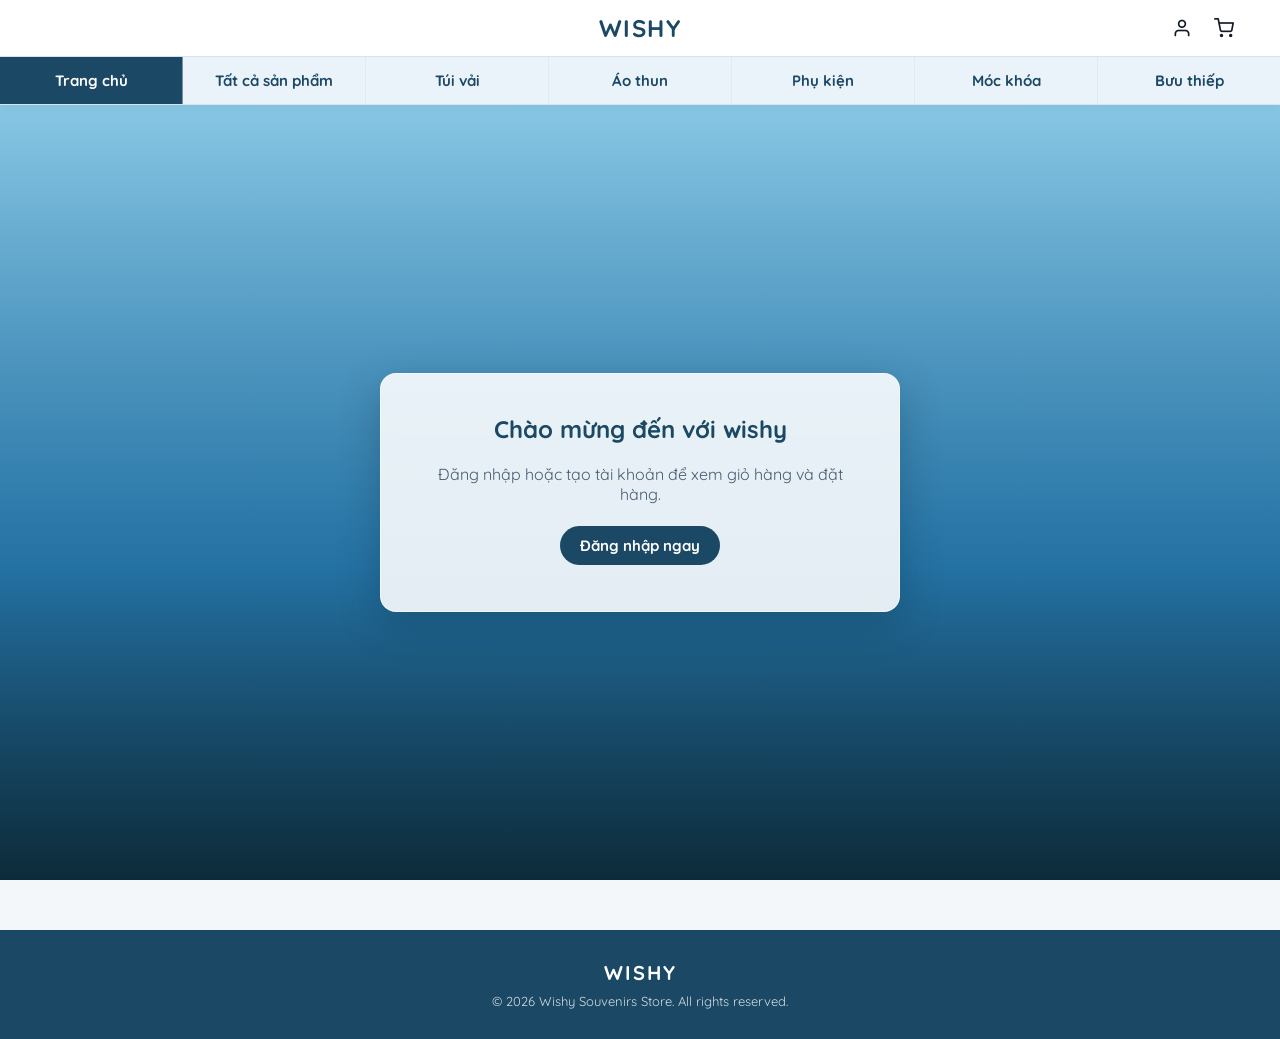
==== commit 05bf2233: "delete badge" ====
--- a/cart.html
+++ b/cart.html
@@ -23,7 +23,6 @@
                 <!-- Icon Giỏ hàng: Bấm vào kiểm tra đăng nhập -->
                 <a href="cart.html" class="icon-btn cart-icon-btn" title="Giỏ hàng">
                   <img src="images/logo/cart.png" alt="Cart">
-                    <span class="cart-badge" id="cart-count-badge">0</span>
                 </a>
             </div>
         </div>
--- a/css/style.css
+++ b/css/style.css
@@ -1559,21 +1559,6 @@
   display: block;
 }
 
-.cart-badge {
-  position: absolute;
-  top: 0px;
-  right: -6px;
-  background-color: var(--danger);
-  color: #ffffff;
-  font-size: 10px;
-  font-weight: 800;
-  width: 16px;
-  height: 16px;
-  border-radius: 50%;
-  display: flex;
-  align-items: center;
-  justify-content: center;
-}
 
 .main-nav-equal {
   display: flex;
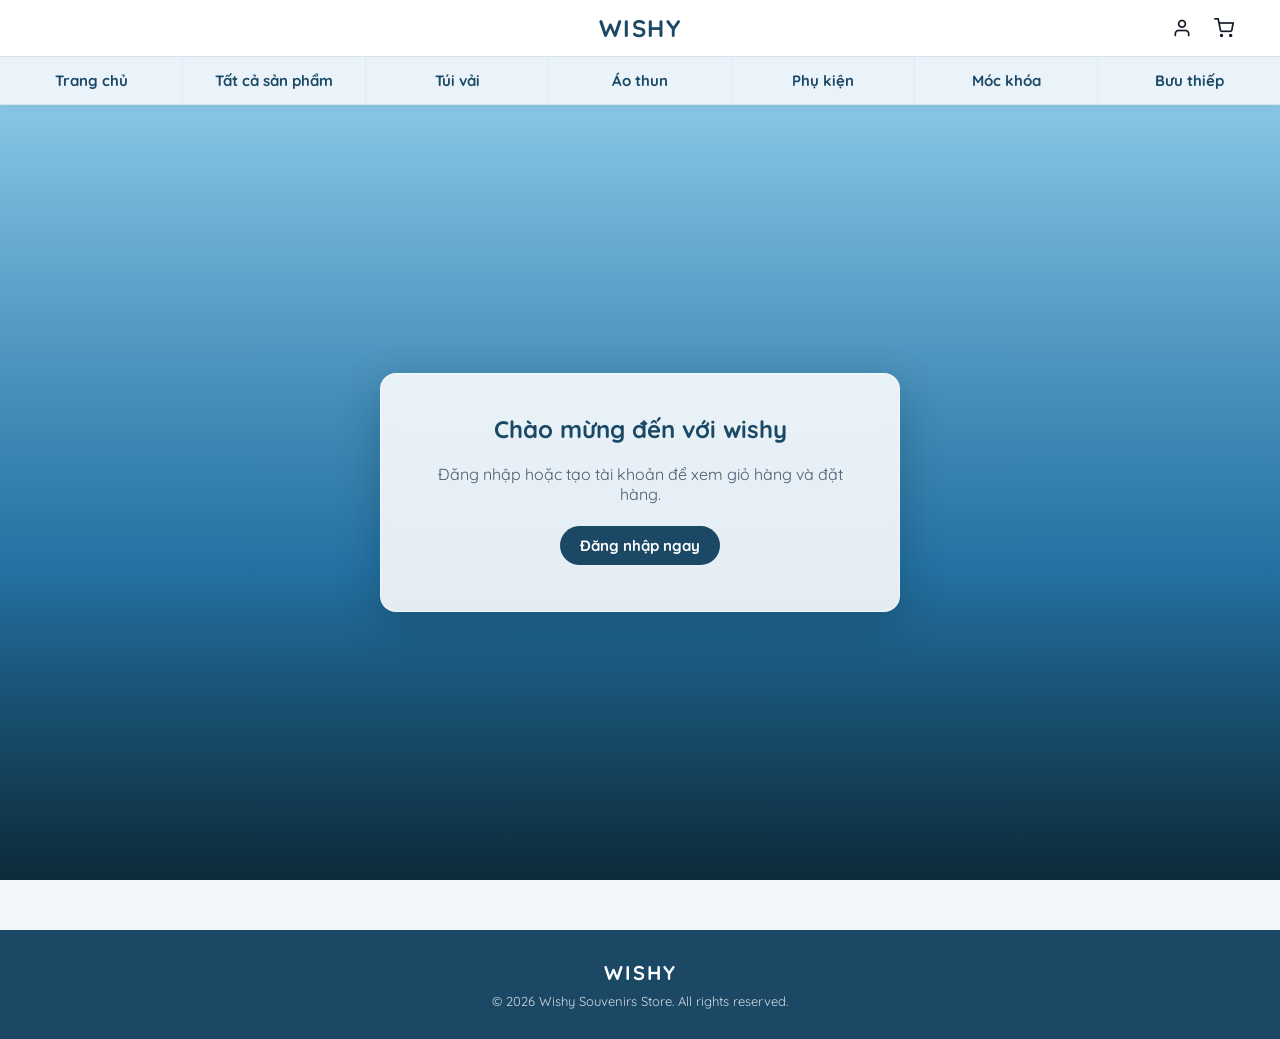
==== commit 11d4e9c0: "update header" ====
--- a/cart.html
+++ b/cart.html
@@ -16,30 +16,28 @@
             <div class="header-left-space"></div>
             <div class="logo"><a href="index.html" style="text-decoration:none; color:inherit;">WISHY</a></div>
             <div id="user-header-box" class="header-right-icons">
-                <!-- Icon User: Bấm vào mở ngay Overlay Đăng nhập -->
                 <a href="#" class="icon-btn" title="Tài khoản" onclick="event.preventDefault(); openAuth('login');">
                     <img src="images/logo/user.png" alt="User">
                 </a>
-                <!-- Icon Giỏ hàng: Bấm vào kiểm tra đăng nhập -->
                 <a href="cart.html" class="icon-btn cart-icon-btn" title="Giỏ hàng">
-                  <img src="images/logo/cart.png" alt="Cart">
+                    <img src="images/logo/cart.png" alt="Cart">
                 </a>
             </div>
         </div>
         <nav class="main-nav-equal" id="category-nav-list">
-            <a class="cat-tab active" href="index.html"
+            <a class="cat-tab" href="index.html"
                 onclick="if(typeof selectCategory==='function') selectCategory('home', this)">Trang chủ</a>
-            <a class="cat-tab" href="index.html#products"
+            <a class="cat-tab" href="index.html?cat=all#products"
                 onclick="if(typeof selectCategory==='function') selectCategory('all', this)">Tất cả sản phẩm</a>
-            <a class="cat-tab" href="index.html#products"
+            <a class="cat-tab" href="index.html?cat=Túi vải#products"
                 onclick="if(typeof selectCategory==='function') selectCategory('Túi vải', this)">Túi vải</a>
-            <a class="cat-tab" href="index.html#products"
+            <a class="cat-tab" href="index.html?cat=Áo thun#products"
                 onclick="if(typeof selectCategory==='function') selectCategory('Áo thun', this)">Áo thun</a>
-            <a class="cat-tab" href="index.html#products"
+            <a class="cat-tab" href="index.html?cat=Phụ kiện#products"
                 onclick="if(typeof selectCategory==='function') selectCategory('Phụ kiện', this)">Phụ kiện</a>
-            <a class="cat-tab" href="index.html#products"
+            <a class="cat-tab" href="index.html?cat=Móc khóa#products"
                 onclick="if(typeof selectCategory==='function') selectCategory('Móc khóa', this)">Móc khóa</a>
-            <a class="cat-tab" href="index.html#products"
+            <a class="cat-tab" href="index.html?cat=Bưu thiếp#products"
                 onclick="if(typeof selectCategory==='function') selectCategory('Bưu thiếp', this)">Bưu thiếp</a>
         </nav>
     </header>
